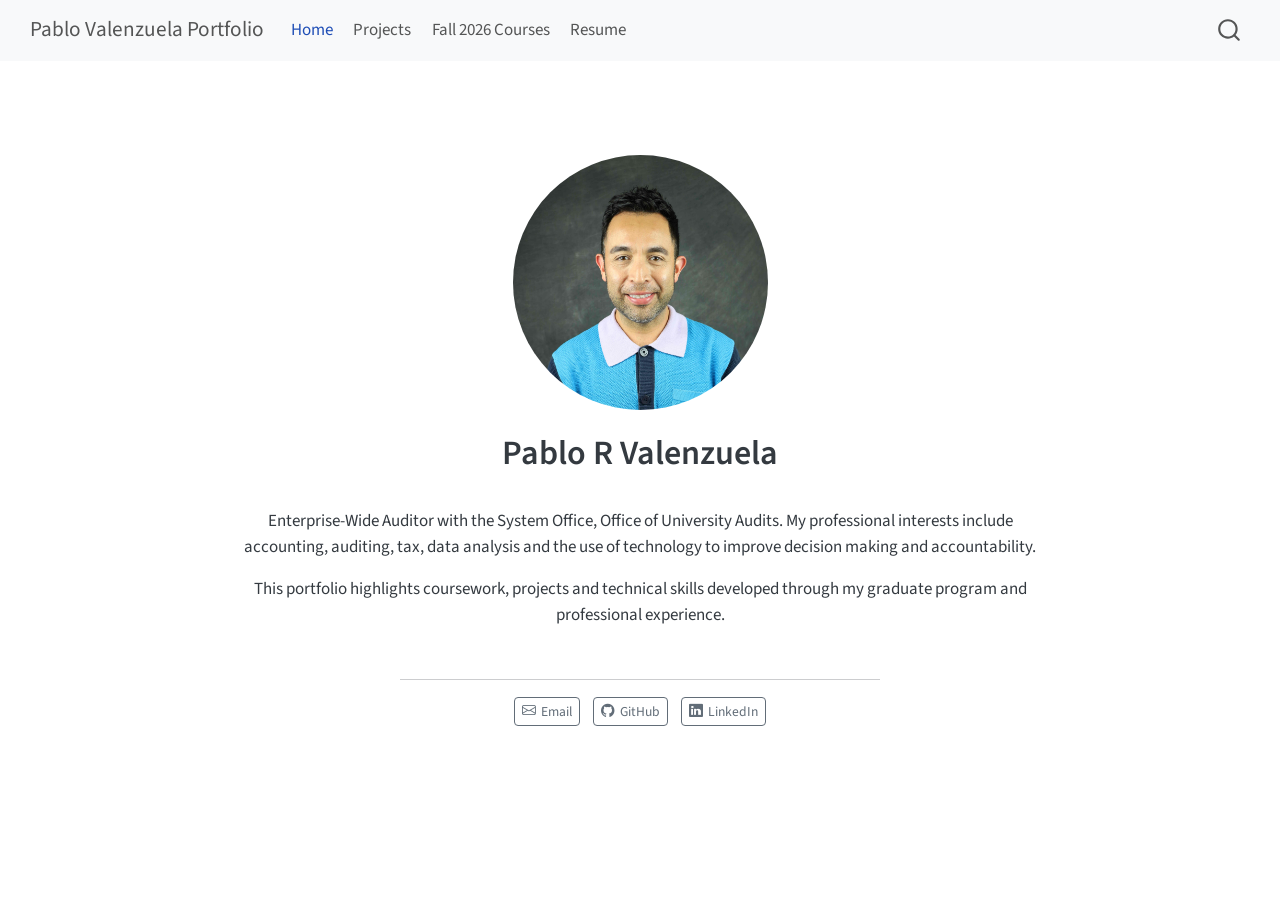
==== docs/index.html @ 6c545183 "Add professional home page and resume" ====
<!DOCTYPE html>
<html xmlns="http://www.w3.org/1999/xhtml" lang="en" xml:lang="en"><head>

<meta charset="utf-8">
<meta name="generator" content="quarto-1.9.38">

<meta name="viewport" content="width=device-width, initial-scale=1.0, user-scalable=yes">


<title>Pablo R Valenzuela – Pablo Valenzuela Portfolio</title>
<style>
/* Default styles provided by pandoc.
** See https://pandoc.org/MANUAL.html#variables-for-html for config info.
*/
code{white-space: pre-wrap;}
span.smallcaps{font-variant: small-caps;}
div.columns{display: flex; gap: min(4vw, 1.5em);}
div.column{flex: auto; overflow-x: auto;}
div.hanging-indent{margin-left: 1.5em; text-indent: -1.5em;}
ul.task-list{list-style: none;}
ul.task-list li input[type="checkbox"] {
  width: 0.8em;
  margin: 0 0.8em 0.2em -1em; /* quarto-specific, see https://github.com/quarto-dev/quarto-cli/issues/4556 */ 
  vertical-align: middle;
}
</style>


<script src="site_libs/quarto-nav/quarto-nav.js"></script>
<script src="site_libs/quarto-nav/headroom.min.js"></script>
<script src="site_libs/clipboard/clipboard.min.js"></script>
<script src="site_libs/quarto-search/autocomplete.umd.js"></script>
<script src="site_libs/quarto-search/fuse.min.js"></script>
<script src="site_libs/quarto-search/quarto-search.js"></script>
<meta name="quarto:offset" content="./">
<script src="site_libs/quarto-html/quarto.js" type="module"></script>
<script src="site_libs/quarto-html/tabsets/tabsets.js" type="module"></script>
<script src="site_libs/quarto-html/popper.min.js"></script>
<script src="site_libs/quarto-html/tippy.umd.min.js"></script>
<link href="site_libs/quarto-html/tippy.css" rel="stylesheet">
<link href="site_libs/quarto-html/quarto-syntax-highlighting-15634bcf2e68342d4ad2dfa704d543f6.css" rel="stylesheet" id="quarto-text-highlighting-styles">
<script src="site_libs/bootstrap/bootstrap.min.js"></script>
<link href="site_libs/bootstrap/bootstrap-icons.css" rel="stylesheet">
<link href="site_libs/bootstrap/bootstrap-a0f9fd0d421825b736dc1bbcbcba2219.min.css" rel="stylesheet" append-hash="true" id="quarto-bootstrap" data-mode="light">
<script id="quarto-search-options" type="application/json">{
  "location": "navbar",
  "copy-button": false,
  "collapse-after": 3,
  "panel-placement": "end",
  "type": "overlay",
  "limit": 50,
  "keyboard-shortcut": [
    "f",
    "/",
    "s"
  ],
  "show-item-context": false,
  "language": {
    "search-no-results-text": "No results",
    "search-matching-documents-text": "matching documents",
    "search-copy-link-title": "Copy link to search",
    "search-hide-matches-text": "Hide additional matches",
    "search-more-match-text": "more match in this document",
    "search-more-matches-text": "more matches in this document",
    "search-clear-button-title": "Clear",
    "search-text-placeholder": "",
    "search-detached-cancel-button-title": "Cancel",
    "search-submit-button-title": "Submit",
    "search-label": "Search"
  }
}</script>


<link rel="stylesheet" href="styles.css">
</head>

<body class="nav-fixed fullcontent quarto-light">

<div id="quarto-search-results"></div>
  <header id="quarto-header" class="headroom fixed-top">
    <nav class="navbar navbar-expand-lg " data-bs-theme="dark">
      <div class="navbar-container container-fluid">
      <div class="navbar-brand-container mx-auto">
    <a class="navbar-brand" href="./index.html">
    <span class="navbar-title">Pablo Valenzuela Portfolio</span>
    </a>
  </div>
            <div id="quarto-search" class="" title="Search"></div>
          <button class="navbar-toggler" type="button" data-bs-toggle="collapse" data-bs-target="#navbarCollapse" aria-controls="navbarCollapse" role="menu" aria-expanded="false" aria-label="Toggle navigation" onclick="if (window.quartoToggleHeadroom) { window.quartoToggleHeadroom(); }">
  <span class="navbar-toggler-icon"></span>
</button>
          <div class="collapse navbar-collapse" id="navbarCollapse">
            <ul class="navbar-nav navbar-nav-scroll me-auto">
  <li class="nav-item">
    <a class="nav-link active" href="./index.html" aria-current="page"> 
<span class="menu-text">Home</span></a>
  </li>  
  <li class="nav-item">
    <a class="nav-link" href="./projects.html"> 
<span class="menu-text">Projects</span></a>
  </li>  
  <li class="nav-item">
    <a class="nav-link" href="./courses.html"> 
<span class="menu-text">Fall 2026 Courses</span></a>
  </li>  
  <li class="nav-item">
    <a class="nav-link" href="./resume.html"> 
<span class="menu-text">Resume</span></a>
  </li>  
</ul>
          </div> <!-- /navcollapse -->
            <div class="quarto-navbar-tools">
</div>
      </div> <!-- /container-fluid -->
    </nav>
</header>
<!-- content -->
<div id="quarto-content" class="quarto-container page-columns page-rows-contents page-layout-article page-navbar">
<!-- sidebar -->
<!-- margin-sidebar -->
    
<!-- main -->
<div class="quarto-about-jolla">
  <img src="profile.JPG" class="about-image
  round " style="height: 15em; width: 15em;">
 <header id="title-block-header" class="quarto-title-block default">
<div class="quarto-title">
<h1 class="title">Pablo R Valenzuela</h1>
</div>
<div class="quarto-title-meta">
  </div>
</header><main class="content" id="quarto-document-content">
<p>Enterprise-Wide Auditor with the System Office, Office of University Audits. My professional interests include accounting, auditing, tax, data analysis and the use of technology to improve decision making and accountability.</p>
<p>This portfolio highlights coursework, projects and technical skills developed through my graduate program and professional experience.</p>


</main> 
  <hr class="about-sep">
   <div class="about-links">
  <a href="mailto:prvalenz@uillinois.edu" class="about-link" rel="" target="">
    <i class="bi bi-envelope"></i>
     <span class="about-link-text">Email</span>
  </a>
  <a href="https://github.com/shugawuga" class="about-link" rel="" target="">
    <i class="bi bi-github"></i>
     <span class="about-link-text">GitHub</span>
  </a>
  <a href="https://www.linkedin.com/in/pablorvalenzuela" class="about-link" rel="" target="">
    <i class="bi bi-linkedin"></i>
     <span class="about-link-text">LinkedIn</span>
  </a>
</div>
</div>
 <!-- /main -->
<script id="quarto-html-after-body" type="application/javascript">
  window.document.addEventListener("DOMContentLoaded", function (event) {
    const isCodeAnnotation = (el) => {
      for (const clz of el.classList) {
        if (clz.startsWith('code-annotation-')) {                     
          return true;
        }
      }
      return false;
    }
    const onCopySuccess = function(e) {
      // button target
      const button = e.trigger;
      // don't keep focus
      button.blur();
      // flash "checked"
      button.classList.add('code-copy-button-checked');
      var currentTitle = button.getAttribute("title");
      button.setAttribute("title", "Copied!");
      let tooltip;
      if (window.bootstrap) {
        button.setAttribute("data-bs-toggle", "tooltip");
        button.setAttribute("data-bs-placement", "left");
        button.setAttribute("data-bs-title", "Copied!");
        tooltip = new bootstrap.Tooltip(button, 
          { trigger: "manual", 
            customClass: "code-copy-button-tooltip",
            offset: [0, -8]});
        tooltip.show();    
      }
      setTimeout(function() {
        if (tooltip) {
          tooltip.hide();
          button.removeAttribute("data-bs-title");
          button.removeAttribute("data-bs-toggle");
          button.removeAttribute("data-bs-placement");
        }
        button.setAttribute("title", currentTitle);
        button.classList.remove('code-copy-button-checked');
      }, 1000);
      // clear code selection
      e.clearSelection();
    }
    const getTextToCopy = function(trigger) {
      const outerScaffold = trigger.parentElement.cloneNode(true);
      const codeEl = outerScaffold.querySelector('code');
      for (const childEl of codeEl.children) {
        if (isCodeAnnotation(childEl)) {
          childEl.remove();
        }
      }
      return codeEl.innerText;
    }
    const clipboard = new window.ClipboardJS('.code-copy-button:not([data-in-quarto-modal])', {
      text: getTextToCopy
    });
    clipboard.on('success', onCopySuccess);
    if (window.document.getElementById('quarto-embedded-source-code-modal')) {
      const clipboardModal = new window.ClipboardJS('.code-copy-button[data-in-quarto-modal]', {
        text: getTextToCopy,
        container: window.document.getElementById('quarto-embedded-source-code-modal')
      });
      clipboardModal.on('success', onCopySuccess);
    }
      var localhostRegex = new RegExp(/^(?:http|https):\/\/localhost\:?[0-9]*\//);
      var mailtoRegex = new RegExp(/^mailto:/);
        var filterRegex = new RegExp('/' + window.location.host + '/');
      var isInternal = (href) => {
          return filterRegex.test(href) || localhostRegex.test(href) || mailtoRegex.test(href);
      }
      // Inspect non-navigation links and adorn them if external
     var links = window.document.querySelectorAll('a[href]:not(.nav-link):not(.navbar-brand):not(.toc-action):not(.sidebar-link):not(.sidebar-item-toggle):not(.pagination-link):not(.no-external):not([aria-hidden]):not(.dropdown-item):not(.quarto-navigation-tool):not(.about-link)');
      for (var i=0; i<links.length; i++) {
        const link = links[i];
        if (!isInternal(link.href)) {
          // undo the damage that might have been done by quarto-nav.js in the case of
          // links that we want to consider external
          if (link.dataset.originalHref !== undefined) {
            link.href = link.dataset.originalHref;
          }
        }
      }
    function tippyHover(el, contentFn, onTriggerFn, onUntriggerFn) {
      const config = {
        allowHTML: true,
        maxWidth: 500,
        delay: 100,
        arrow: false,
        appendTo: function(el) {
            return el.parentElement;
        },
        interactive: true,
        interactiveBorder: 10,
        theme: 'quarto',
        placement: 'bottom-start',
      };
      if (contentFn) {
        config.content = contentFn;
      }
      if (onTriggerFn) {
        config.onTrigger = onTriggerFn;
      }
      if (onUntriggerFn) {
        config.onUntrigger = onUntriggerFn;
      }
      window.tippy(el, config); 
    }
    const noterefs = window.document.querySelectorAll('a[role="doc-noteref"]');
    for (var i=0; i<noterefs.length; i++) {
      const ref = noterefs[i];
      tippyHover(ref, function() {
        // use id or data attribute instead here
        let href = ref.getAttribute('data-footnote-href') || ref.getAttribute('href');
        try { href = new URL(href).hash; } catch {}
        const id = href.replace(/^#\/?/, "");
        const note = window.document.getElementById(id);
        if (note) {
          return note.innerHTML;
        } else {
          return "";
        }
      });
    }
    const xrefs = window.document.querySelectorAll('a.quarto-xref');
    const processXRef = (id, note) => {
      // Strip column container classes
      const stripColumnClz = (el) => {
        el.classList.remove("page-full", "page-columns");
        if (el.children) {
          for (const child of el.children) {
            stripColumnClz(child);
          }
        }
      }
      stripColumnClz(note)
      if (id === null || id.startsWith('sec-')) {
        // Special case sections, only their first couple elements
        const container = document.createElement("div");
        if (note.children && note.children.length > 2) {
          container.appendChild(note.children[0].cloneNode(true));
          for (let i = 1; i < note.children.length; i++) {
            const child = note.children[i];
            if (child.tagName === "P" && child.innerText === "") {
              continue;
            } else {
              container.appendChild(child.cloneNode(true));
              break;
            }
          }
          if (window.Quarto?.typesetMath) {
            window.Quarto.typesetMath(container);
          }
          return container.innerHTML
        } else {
          if (window.Quarto?.typesetMath) {
            window.Quarto.typesetMath(note);
          }
          return note.innerHTML;
        }
      } else {
        // Remove any anchor links if they are present
        const anchorLink = note.querySelector('a.anchorjs-link');
        if (anchorLink) {
          anchorLink.remove();
        }
        if (window.Quarto?.typesetMath) {
          window.Quarto.typesetMath(note);
        }
        if (note.classList.contains("callout")) {
          return note.outerHTML;
        } else {
          return note.innerHTML;
        }
      }
    }
    for (var i=0; i<xrefs.length; i++) {
      const xref = xrefs[i];
      tippyHover(xref, undefined, function(instance) {
        instance.disable();
        let url = xref.getAttribute('href');
        let hash = undefined; 
        if (url.startsWith('#')) {
          hash = url;
        } else {
          try { hash = new URL(url).hash; } catch {}
        }
        if (hash) {
          const id = hash.replace(/^#\/?/, "");
          const note = window.document.getElementById(id);
          if (note !== null) {
            try {
              const html = processXRef(id, note.cloneNode(true));
              instance.setContent(html);
            } finally {
              instance.enable();
              instance.show();
            }
          } else {
            // See if we can fetch this
            fetch(url.split('#')[0])
            .then(res => res.text())
            .then(html => {
              const parser = new DOMParser();
              const htmlDoc = parser.parseFromString(html, "text/html");
              const note = htmlDoc.getElementById(id);
              if (note !== null) {
                const html = processXRef(id, note);
                instance.setContent(html);
              } 
            }).finally(() => {
              instance.enable();
              instance.show();
            });
          }
        } else {
          // See if we can fetch a full url (with no hash to target)
          // This is a special case and we should probably do some content thinning / targeting
          fetch(url)
          .then(res => res.text())
          .then(html => {
            const parser = new DOMParser();
            const htmlDoc = parser.parseFromString(html, "text/html");
            const note = htmlDoc.querySelector('main.content');
            if (note !== null) {
              // This should only happen for chapter cross references
              // (since there is no id in the URL)
              // remove the first header
              if (note.children.length > 0 && note.children[0].tagName === "HEADER") {
                note.children[0].remove();
              }
              const html = processXRef(null, note);
              instance.setContent(html);
            } 
          }).finally(() => {
            instance.enable();
            instance.show();
          });
        }
      }, function(instance) {
      });
    }
        let selectedAnnoteEl;
        const selectorForAnnotation = ( cell, annotation) => {
          let cellAttr = 'data-code-cell="' + cell + '"';
          let lineAttr = 'data-code-annotation="' +  annotation + '"';
          const selector = 'span[' + cellAttr + '][' + lineAttr + ']';
          return selector;
        }
        const selectCodeLines = (annoteEl) => {
          const doc = window.document;
          const targetCell = annoteEl.getAttribute("data-target-cell");
          const targetAnnotation = annoteEl.getAttribute("data-target-annotation");
          const annoteSpan = window.document.querySelector(selectorForAnnotation(targetCell, targetAnnotation));
          const lines = annoteSpan.getAttribute("data-code-lines").split(",");
          const lineIds = lines.map((line) => {
            return targetCell + "-" + line;
          })
          let top = null;
          let height = null;
          let parent = null;
          if (lineIds.length > 0) {
              //compute the position of the single el (top and bottom and make a div)
              const el = window.document.getElementById(lineIds[0]);
              top = el.offsetTop;
              height = el.offsetHeight;
              parent = el.parentElement.parentElement;
            if (lineIds.length > 1) {
              const lastEl = window.document.getElementById(lineIds[lineIds.length - 1]);
              const bottom = lastEl.offsetTop + lastEl.offsetHeight;
              height = bottom - top;
            }
            if (top !== null && height !== null && parent !== null) {
              // cook up a div (if necessary) and position it 
              let div = window.document.getElementById("code-annotation-line-highlight");
              if (div === null) {
                div = window.document.createElement("div");
                div.setAttribute("id", "code-annotation-line-highlight");
                div.style.position = 'absolute';
                parent.appendChild(div);
              }
              div.style.top = top - 2 + "px";
              div.style.height = height + 4 + "px";
              div.style.left = 0;
              let gutterDiv = window.document.getElementById("code-annotation-line-highlight-gutter");
              if (gutterDiv === null) {
                gutterDiv = window.document.createElement("div");
                gutterDiv.setAttribute("id", "code-annotation-line-highlight-gutter");
                gutterDiv.style.position = 'absolute';
                const codeCell = window.document.getElementById(targetCell);
                const gutter = codeCell.querySelector('.code-annotation-gutter');
                gutter.appendChild(gutterDiv);
              }
              gutterDiv.style.top = top - 2 + "px";
              gutterDiv.style.height = height + 4 + "px";
            }
            selectedAnnoteEl = annoteEl;
          }
        };
        const unselectCodeLines = () => {
          const elementsIds = ["code-annotation-line-highlight", "code-annotation-line-highlight-gutter"];
          elementsIds.forEach((elId) => {
            const div = window.document.getElementById(elId);
            if (div) {
              div.remove();
            }
          });
          selectedAnnoteEl = undefined;
        };
          // Handle positioning of the toggle
      window.addEventListener(
        "resize",
        throttle(() => {
          elRect = undefined;
          if (selectedAnnoteEl) {
            selectCodeLines(selectedAnnoteEl);
          }
        }, 10)
      );
      function throttle(fn, ms) {
      let throttle = false;
      let timer;
        return (...args) => {
          if(!throttle) { // first call gets through
              fn.apply(this, args);
              throttle = true;
          } else { // all the others get throttled
              if(timer) clearTimeout(timer); // cancel #2
              timer = setTimeout(() => {
                fn.apply(this, args);
                timer = throttle = false;
              }, ms);
          }
        };
      }
        // Attach click handler to the DT
        const annoteDls = window.document.querySelectorAll('dt[data-target-cell]');
        for (const annoteDlNode of annoteDls) {
          annoteDlNode.addEventListener('click', (event) => {
            const clickedEl = event.target;
            if (clickedEl !== selectedAnnoteEl) {
              unselectCodeLines();
              const activeEl = window.document.querySelector('dt[data-target-cell].code-annotation-active');
              if (activeEl) {
                activeEl.classList.remove('code-annotation-active');
              }
              selectCodeLines(clickedEl);
              clickedEl.classList.add('code-annotation-active');
            } else {
              // Unselect the line
              unselectCodeLines();
              clickedEl.classList.remove('code-annotation-active');
            }
          });
        }
    const findCites = (el) => {
      const parentEl = el.parentElement;
      if (parentEl) {
        const cites = parentEl.dataset.cites;
        if (cites) {
          return {
            el,
            cites: cites.split(' ')
          };
        } else {
          return findCites(el.parentElement)
        }
      } else {
        return undefined;
      }
    };
    var bibliorefs = window.document.querySelectorAll('a[role="doc-biblioref"]');
    for (var i=0; i<bibliorefs.length; i++) {
      const ref = bibliorefs[i];
      const citeInfo = findCites(ref);
      if (citeInfo) {
        tippyHover(citeInfo.el, function() {
          var popup = window.document.createElement('div');
          citeInfo.cites.forEach(function(cite) {
            var citeDiv = window.document.createElement('div');
            citeDiv.classList.add('hanging-indent');
            citeDiv.classList.add('csl-entry');
            var biblioDiv = window.document.getElementById('ref-' + cite);
            if (biblioDiv) {
              citeDiv.innerHTML = biblioDiv.innerHTML;
            }
            popup.appendChild(citeDiv);
          });
          return popup.innerHTML;
        });
      }
    }
  });
  </script>
</div> <!-- /content -->




</body></html>
---- docs/site_libs/quarto-html/tippy.css ----
.tippy-box[data-animation=fade][data-state=hidden]{opacity:0}[data-tippy-root]{max-width:calc(100vw - 10px)}.tippy-box{position:relative;background-color:#333;color:#fff;border-radius:4px;font-size:14px;line-height:1.4;white-space:normal;outline:0;transition-property:transform,visibility,opacity}.tippy-box[data-placement^=top]>.tippy-arrow{bottom:0}.tippy-box[data-placement^=top]>.tippy-arrow:before{bottom:-7px;left:0;border-width:8px 8px 0;border-top-color:initial;transform-origin:center top}.tippy-box[data-placement^=bottom]>.tippy-arrow{top:0}.tippy-box[data-placement^=bottom]>.tippy-arrow:before{top:-7px;left:0;border-width:0 8px 8px;border-bottom-color:initial;transform-origin:center bottom}.tippy-box[data-placement^=left]>.tippy-arrow{right:0}.tippy-box[data-placement^=left]>.tippy-arrow:before{border-width:8px 0 8px 8px;border-left-color:initial;right:-7px;transform-origin:center left}.tippy-box[data-placement^=right]>.tippy-arrow{left:0}.tippy-box[data-placement^=right]>.tippy-arrow:before{left:-7px;border-width:8px 8px 8px 0;border-right-color:initial;transform-origin:center right}.tippy-box[data-inertia][data-state=visible]{transition-timing-function:cubic-bezier(.54,1.5,.38,1.11)}.tippy-arrow{width:16px;height:16px;color:#333}.tippy-arrow:before{content:"";position:absolute;border-color:transparent;border-style:solid}.tippy-content{position:relative;padding:5px 9px;z-index:1}
---- docs/site_libs/quarto-html/quarto-syntax-highlighting-15634bcf2e68342d4ad2dfa704d543f6.css ----
/* quarto syntax highlight colors */
:root {
  --quarto-hl-ot-color: #003B4F;
  --quarto-hl-at-color: #657422;
  --quarto-hl-ss-color: #20794D;
  --quarto-hl-an-color: #5E5E5E;
  --quarto-hl-fu-color: #4758AB;
  --quarto-hl-st-color: #20794D;
  --quarto-hl-cf-color: #003B4F;
  --quarto-hl-op-color: #5E5E5E;
  --quarto-hl-er-color: #AD0000;
  --quarto-hl-bn-color: #AD0000;
  --quarto-hl-al-color: #AD0000;
  --quarto-hl-va-color: #111111;
  --quarto-hl-bu-color: inherit;
  --quarto-hl-ex-color: inherit;
  --quarto-hl-pp-color: #AD0000;
  --quarto-hl-in-color: #5E5E5E;
  --quarto-hl-vs-color: #20794D;
  --quarto-hl-wa-color: #5E5E5E;
  --quarto-hl-do-color: #5E5E5E;
  --quarto-hl-im-color: #00769E;
  --quarto-hl-ch-color: #20794D;
  --quarto-hl-dt-color: #AD0000;
  --quarto-hl-fl-color: #AD0000;
  --quarto-hl-co-color: #5E5E5E;
  --quarto-hl-cv-color: #5E5E5E;
  --quarto-hl-cn-color: #8f5902;
  --quarto-hl-sc-color: #5E5E5E;
  --quarto-hl-dv-color: #AD0000;
  --quarto-hl-kw-color: #003B4F;
}

/* other quarto variables */
:root {
  --quarto-font-monospace: SFMono-Regular, Menlo, Monaco, Consolas, "Liberation Mono", "Courier New", monospace;
}

/* syntax highlight based on Pandoc's rules */
pre > code.sourceCode > span {
  color: #003B4F;
}

code.sourceCode > span {
  color: #003B4F;
}

div.sourceCode,
div.sourceCode pre.sourceCode {
  color: #003B4F;
}

/* Normal */
code span {
  color: #003B4F;
}

/* Alert */
code span.al {
  color: #AD0000;
  font-style: inherit;
}

/* Annotation */
code span.an {
  color: #5E5E5E;
  font-style: inherit;
}

/* Attribute */
code span.at {
  color: #657422;
  font-style: inherit;
}

/* BaseN */
code span.bn {
  color: #AD0000;
  font-style: inherit;
}

/* BuiltIn */
code span.bu {
  font-style: inherit;
}

/* ControlFlow */
code span.cf {
  color: #003B4F;
  font-weight: bold;
  font-style: inherit;
}

/* Char */
code span.ch {
  color: #20794D;
  font-style: inherit;
}

/* Constant */
code span.cn {
  color: #8f5902;
  font-style: inherit;
}

/* Comment */
code span.co {
  color: #5E5E5E;
  font-style: inherit;
}

/* CommentVar */
code span.cv {
  color: #5E5E5E;
  font-style: italic;
}

/* Documentation */
code span.do {
  color: #5E5E5E;
  font-style: italic;
}

/* DataType */
code span.dt {
  color: #AD0000;
  font-style: inherit;
}

/* DecVal */
code span.dv {
  color: #AD0000;
  font-style: inherit;
}

/* Error */
code span.er {
  color: #AD0000;
  font-style: inherit;
}

/* Extension */
code span.ex {
  font-style: inherit;
}

/* Float */
code span.fl {
  color: #AD0000;
  font-style: inherit;
}

/* Function */
code span.fu {
  color: #4758AB;
  font-style: inherit;
}

/* Import */
code span.im {
  color: #00769E;
  font-style: inherit;
}

/* Information */
code span.in {
  color: #5E5E5E;
  font-style: inherit;
}

/* Keyword */
code span.kw {
  color: #003B4F;
  font-weight: bold;
  font-style: inherit;
}

/* Operator */
code span.op {
  color: #5E5E5E;
  font-style: inherit;
}

/* Other */
code span.ot {
  color: #003B4F;
  font-style: inherit;
}

/* Preprocessor */
code span.pp {
  color: #AD0000;
  font-style: inherit;
}

/* SpecialChar */
code span.sc {
  color: #5E5E5E;
  font-style: inherit;
}

/* SpecialString */
code span.ss {
  color: #20794D;
  font-style: inherit;
}

/* String */
code span.st {
  color: #20794D;
  font-style: inherit;
}

/* Variable */
code span.va {
  color: #111111;
  font-style: inherit;
}

/* VerbatimString */
code span.vs {
  color: #20794D;
  font-style: inherit;
}

/* Warning */
code span.wa {
  color: #5E5E5E;
  font-style: italic;
}

.prevent-inlining {
  content: "</";
}

/*# sourceMappingURL=f23921c56f73e400b49028c9186a1aa0.css.map */
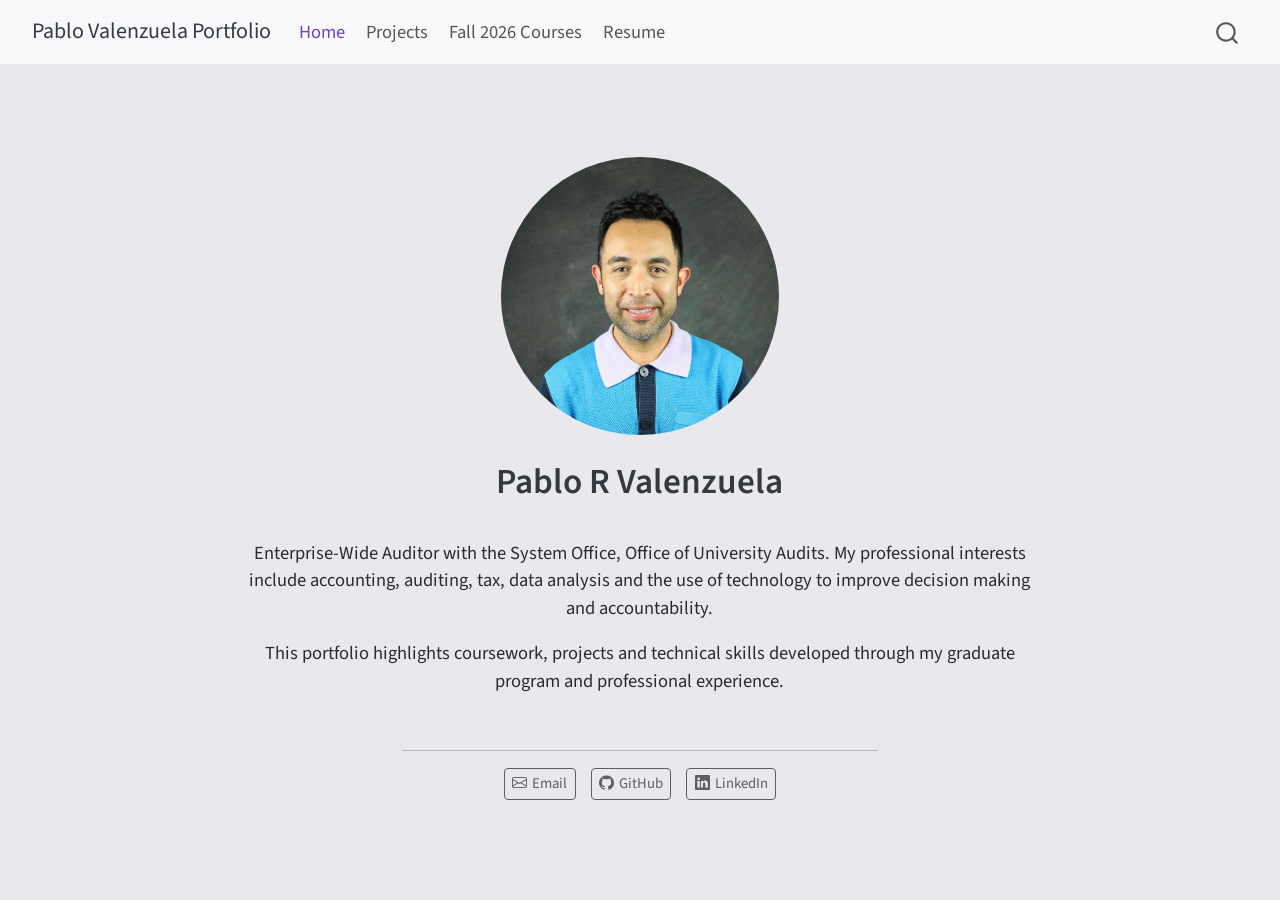
==== commit eff8c33b: "Add project showcase and customize website styling" ====
--- a/docs/index.html
+++ b/docs/index.html
@@ -41,7 +41,7 @@
 <link href="site_libs/quarto-html/quarto-syntax-highlighting-15634bcf2e68342d4ad2dfa704d543f6.css" rel="stylesheet" id="quarto-text-highlighting-styles">
 <script src="site_libs/bootstrap/bootstrap.min.js"></script>
 <link href="site_libs/bootstrap/bootstrap-icons.css" rel="stylesheet">
-<link href="site_libs/bootstrap/bootstrap-a0f9fd0d421825b736dc1bbcbcba2219.min.css" rel="stylesheet" append-hash="true" id="quarto-bootstrap" data-mode="light">
+<link href="site_libs/bootstrap/bootstrap-ef61b0348d7db7eeff35ba7ae2a8f733.min.css" rel="stylesheet" append-hash="true" id="quarto-bootstrap" data-mode="light">
 <script id="quarto-search-options" type="application/json">{
   "location": "navbar",
   "copy-button": false,
--- a/docs/styles.css
+++ b/docs/styles.css
@@ -0,0 +1,48 @@
+/* css styles */
+
+/* Primary color used for headings and navigation accents */
+:root {
+  --primary-color: #343A40;
+  --link-color: #6F42C1;
+  --link-hover-color: #59359A;
+}
+
+/* Main body text size uses rem units for responsive scaling */
+body {
+  font-size: 1.05rem;
+background-color: #E9E9ED;
+}
+
+
+/* Website title uses dark charcoal instead of Bootstrap blue */
+.navbar-brand {
+  color: #343A40 !important;
+}
+
+
+/* Purple table-of-contents links */
+#TOC a,
+#TOC .nav-link {
+  color: #6F42C1 !important;
+}
+
+/* Apply dark charcoal color to headings */
+h1, h2, h3 {
+  color: var(--primary-color);
+}
+
+/* Purple links provide contrast with the dark headings */
+a {
+  color: var(--link-color);
+}
+
+/* Darker purple provides visual feedback when hovering */
+a:hover {
+  color: var(--link-hover-color);
+}
+
+/* Apply purple accent to active and hovered navigation links */
+.navbar-nav .nav-link:hover,
+.navbar-nav .nav-link.active {
+  color: #6F42C1 !important;
+}
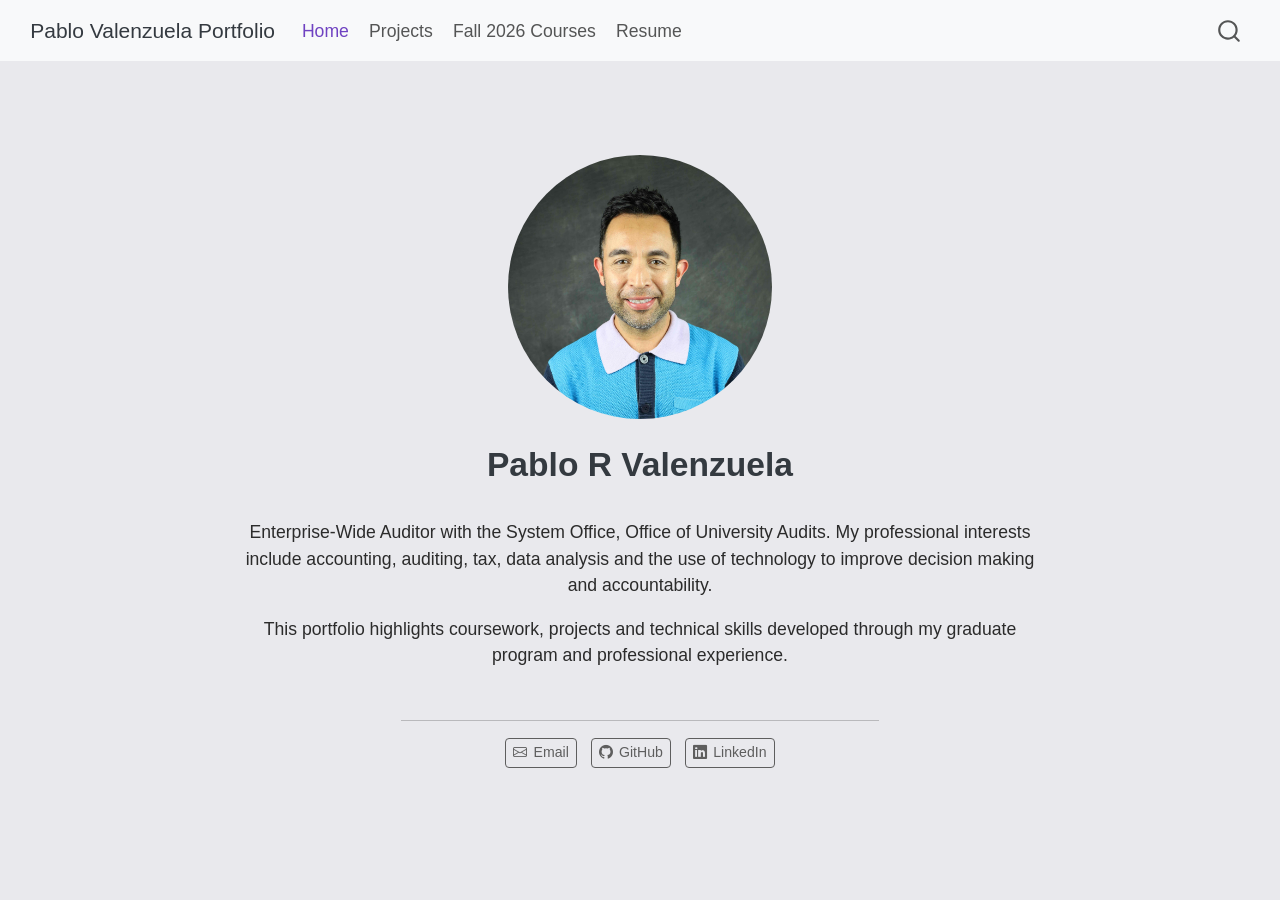
==== commit f0350d4f: "Add project showcase and customize website styling" ====
--- a/docs/index.html
+++ b/docs/index.html
@@ -41,7 +41,7 @@
 <link href="site_libs/quarto-html/quarto-syntax-highlighting-15634bcf2e68342d4ad2dfa704d543f6.css" rel="stylesheet" id="quarto-text-highlighting-styles">
 <script src="site_libs/bootstrap/bootstrap.min.js"></script>
 <link href="site_libs/bootstrap/bootstrap-icons.css" rel="stylesheet">
-<link href="site_libs/bootstrap/bootstrap-ef61b0348d7db7eeff35ba7ae2a8f733.min.css" rel="stylesheet" append-hash="true" id="quarto-bootstrap" data-mode="light">
+<link href="site_libs/bootstrap/bootstrap-4b6ffce5c9c6cbda725bfb1ee63bf7d0.min.css" rel="stylesheet" append-hash="true" id="quarto-bootstrap" data-mode="light">
 <script id="quarto-search-options" type="application/json">{
   "location": "navbar",
   "copy-button": false,
